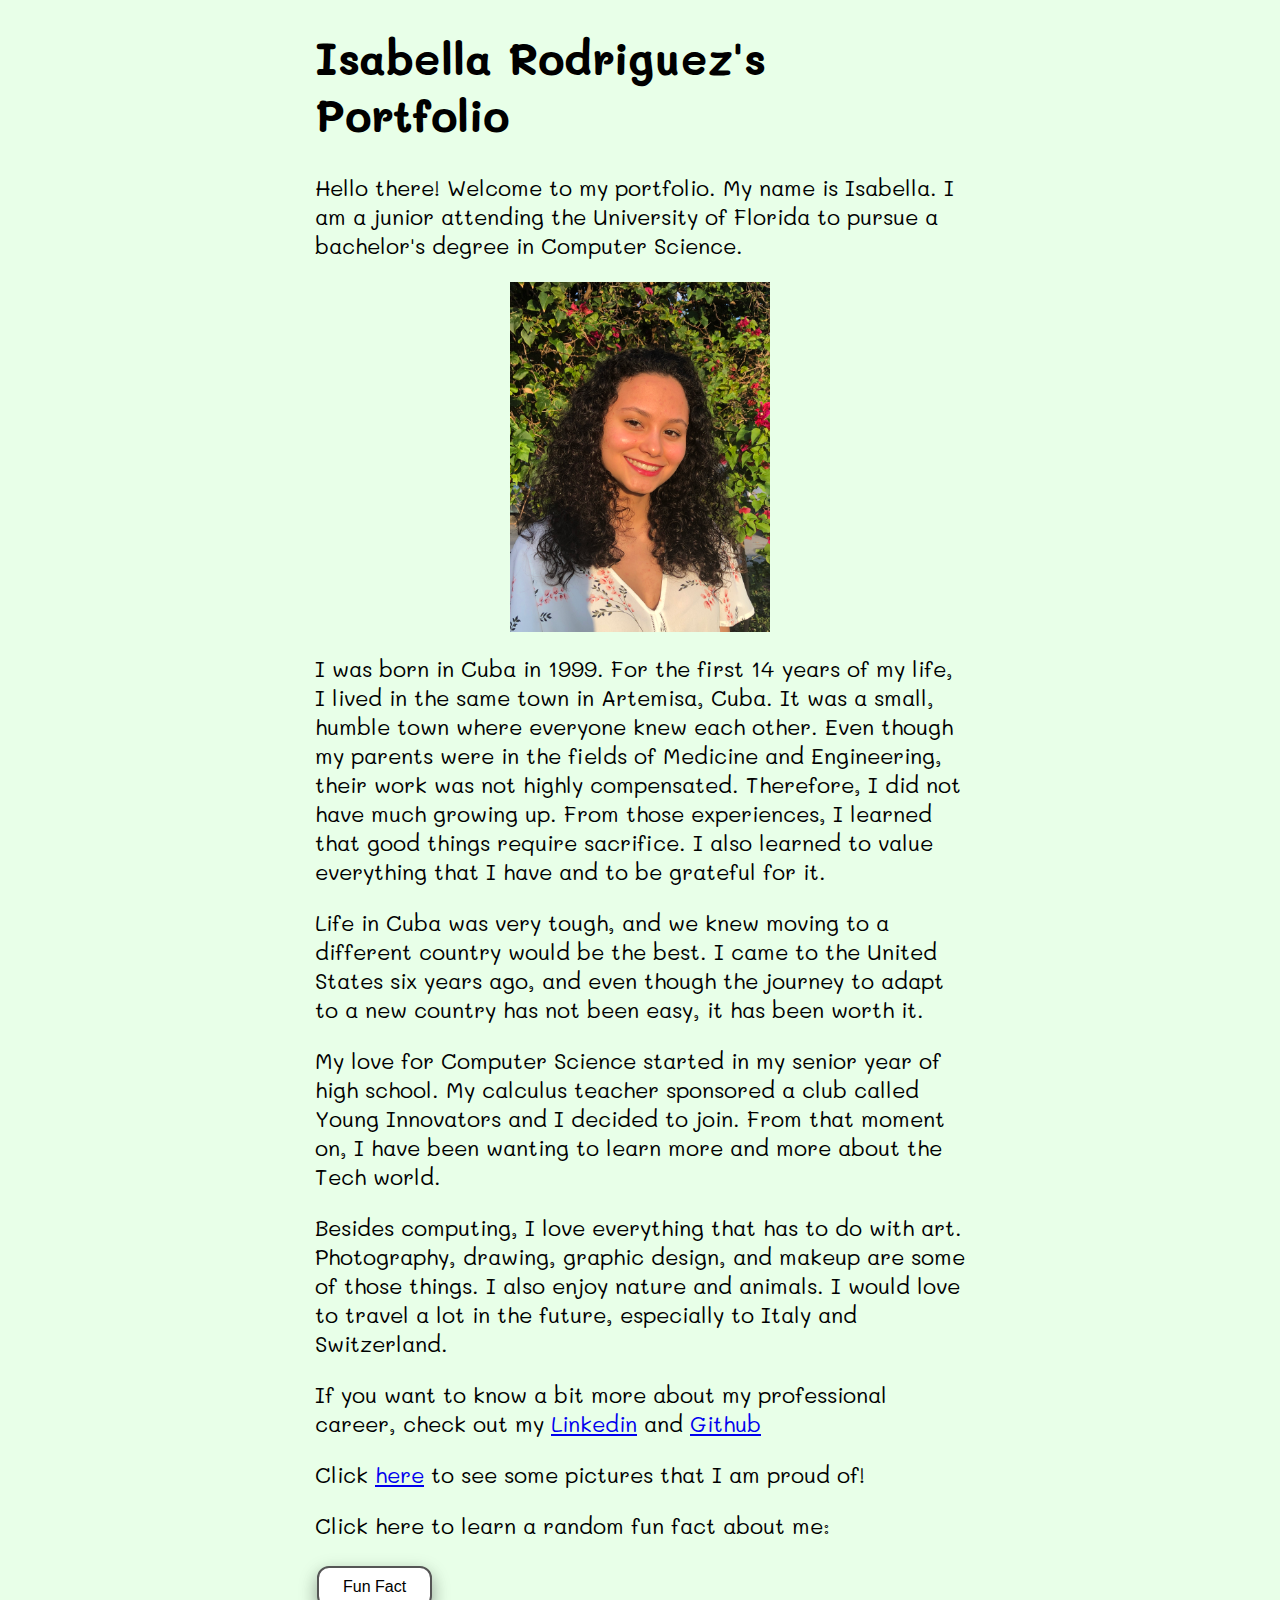
==== portfolio/src/main/webapp/index.html @ cf54c0b4 "Change random fact button to different style" ====
<!DOCTYPE html>
<html>
  <head>
    <link href='https://fonts.googleapis.com/css?family=Mali' rel='stylesheet'>
    <style>
        body {
        background-color: rgba(179, 255, 179, 0.3);
        font-family:'Mali';font-size: 22px;
        }
    </style>
    <meta charset="UTF-8">
    <title>My Portfolio</title>
    <link rel="stylesheet" href="style.css">
    <script src="script.js"></script>
  </head>
  <body>
    <div id="content">
      <h1>Isabella Rodriguez's Portfolio</h1>
      <p>Hello there! Welcome to my portfolio. My name is Isabella. I am a junior attending the University of Florida to pursue a bachelor's degree in Computer Science.</p>
      <img src="images/Isabella.jpg" width="260" height="350" class="center"/>
      <p>I was born in Cuba in 1999. For the first 14 years of my life, I lived in the same town in Artemisa, Cuba. It was a small, humble town where everyone knew each other. Even though my parents were in the fields of Medicine and Engineering, their work was not highly compensated. Therefore, I did not have much growing up. From those experiences, I learned that good things require sacrifice. I also learned to value everything that I have and to be grateful for it.</p>  
      <p>Life in Cuba was very tough, and we knew moving to a different country would be the best. I came to the United States six years ago, and even though the journey to adapt to a new country has not been easy, it has been worth it.</p>
      <p>My love for Computer Science started in my senior year of high school. My calculus teacher sponsored a club called Young Innovators and I decided to join. From that moment on, I have been wanting to learn more and more about the Tech world.</p>
      <p>Besides computing, I love everything that has to do with art. Photography, drawing, graphic design, and makeup are some of those things. I also enjoy nature and animals. I would love to travel a lot in the future, especially to Italy and Switzerland.</p>  
      <p>If you want to know a bit more about my professional career, check out my <a href="https://www.linkedin.com/in/isabella-rodriguez-cruz-00ba39194">Linkedin</a> and <a href="https://github.com/IsabellaRC">Github</a></p>
      <p>Click <a href="images.html">here</a> to see some pictures that I am proud of!</p>
      <p>Click here to learn a random fun fact about me:</p>
      <button class="button button1" onclick="addRandomGreeting()">Fun Fact</button>
      <div id="greeting-container"></div>
    </div>
  </body>
</html>
---- portfolio/src/main/webapp/style.css ----
#content {
  margin-left: auto;
  margin-right: auto;
  width: 650px;
}

#greeting-container {
  margin-top: 20px;
}

.image-thumbnails {
  display: flex;
  flex-wrap: wrap;
  justify-content: center;
}

.image-thumbnails img {
  margin: 10px;
  max-height: 200px;
  max-width: 200px;
}

.image-thumbnails img:hover {
  border: thick solid rgba(245, 229, 6, 0.719);
}

.center {
  display: block;
  margin-left: auto;
  margin-right: auto;
}

.button {
  background-color: rgb(15, 22, 15); /* Green */
  border: none;
  color: white;
  padding: 10px 24px;
  text-align: center;
  text-decoration: none;
  display: inline-block;
  font-size: 16px;
  margin: 4px 2px;
  transition-duration: 0.4s;
  cursor: pointer;
  border-radius: 12px;
}

.button1 {
  background-color: white;
  color: black;
  border: 2px solid #555555;
  box-shadow: 0 8px 16px 0 rgba(0,0,0,0.2), 0 6px 20px 0 rgba(0,0,0,0.19);
}

.button1:hover {
  background-color: #555555;
  color: rgba(179, 255, 179);
}

div.polaroid {
  width: 80%;
  background-color: white;
  box-shadow: 0 4px 8px 0 rgba(0, 0, 0, 0.2), 0 6px 20px 0 rgba(0, 0, 0, 0.19);
  margin-bottom: 25px;
}

div.container {
  text-align: center;
  padding: 10px 20px;
}
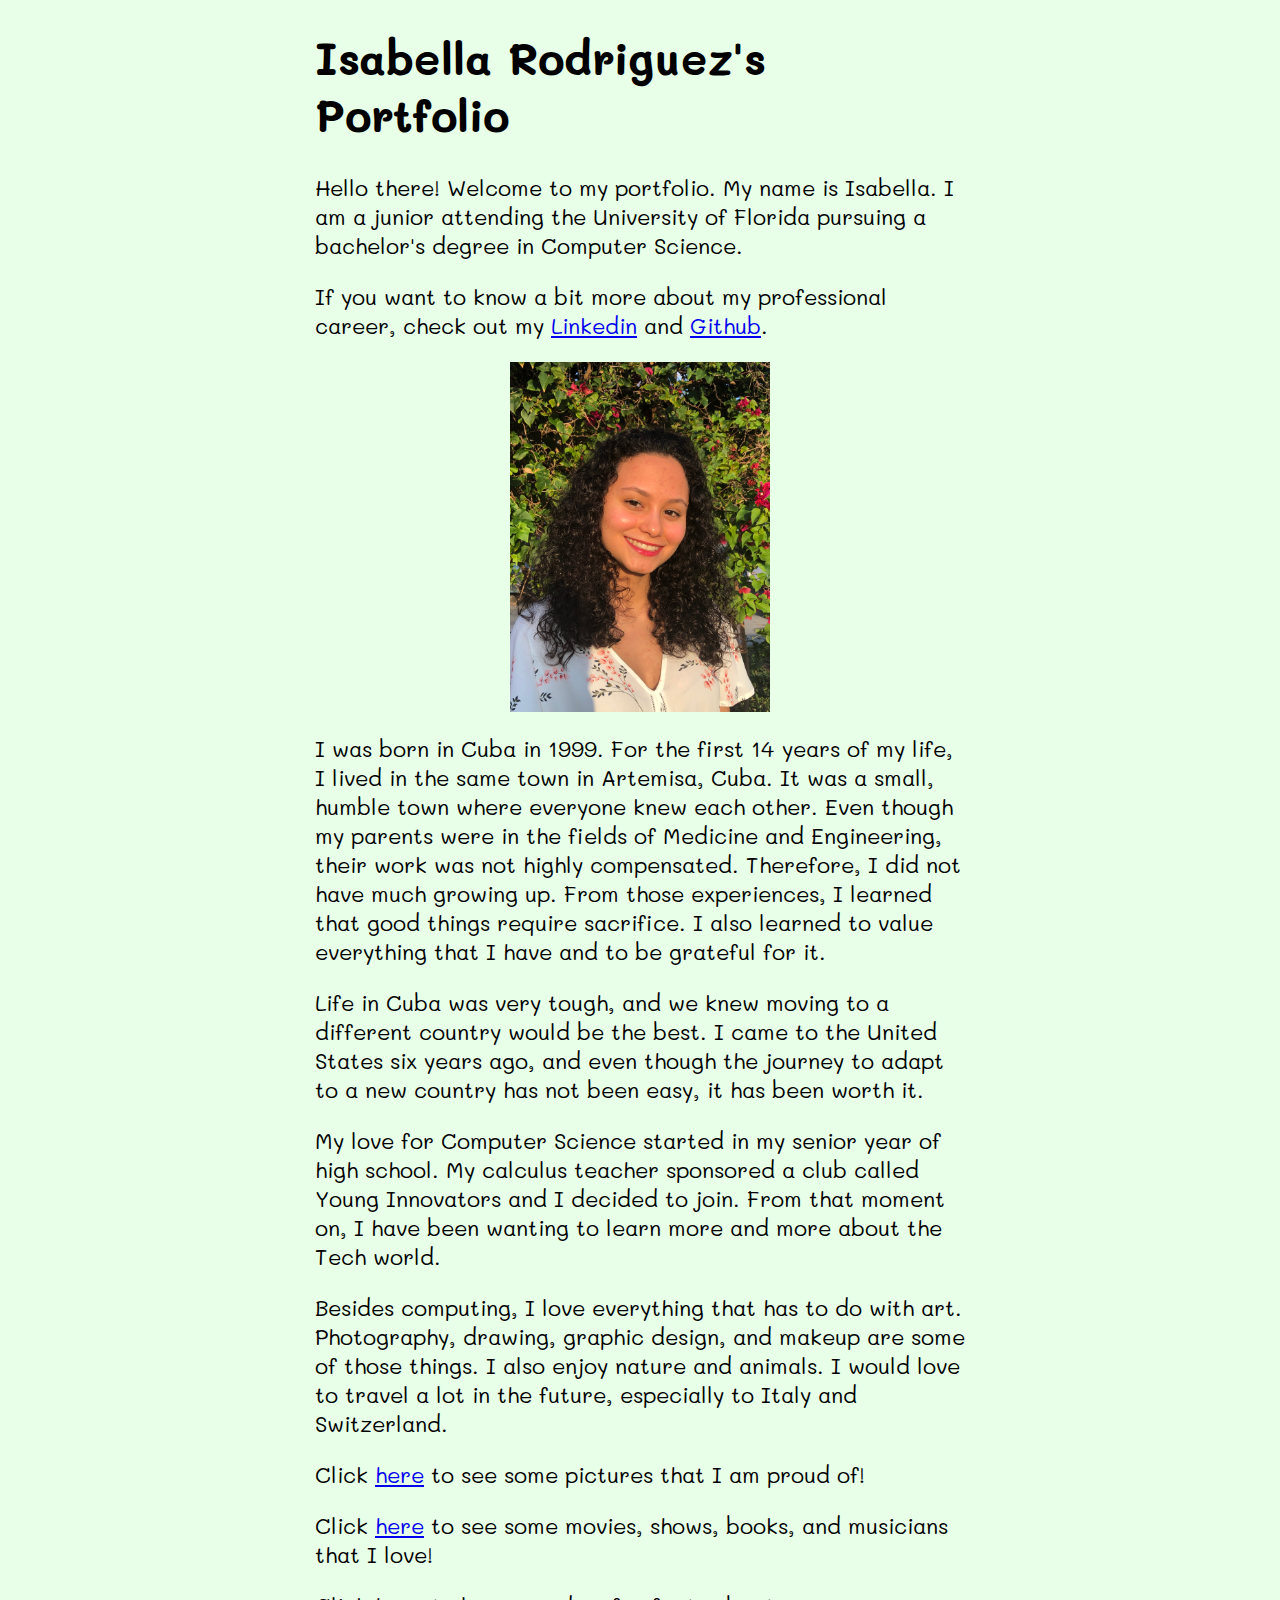
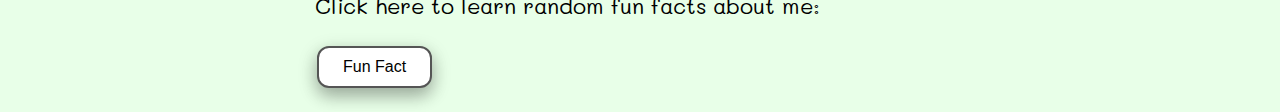
==== commit 177802bd: "Add 'favorite things' page with images" ====
--- a/portfolio/src/main/webapp/index.html
+++ b/portfolio/src/main/webapp/index.html
@@ -16,15 +16,16 @@
   <body>
     <div id="content">
       <h1>Isabella Rodriguez's Portfolio</h1>
-      <p>Hello there! Welcome to my portfolio. My name is Isabella. I am a junior attending the University of Florida to pursue a bachelor's degree in Computer Science.</p>
+      <p>Hello there! Welcome to my portfolio. My name is Isabella. I am a junior attending the University of Florida pursuing a bachelor's degree in Computer Science.</p>
+      <p>If you want to know a bit more about my professional career, check out my <a href="https://www.linkedin.com/in/isabella-rodriguez-cruz-00ba39194">Linkedin</a> and <a href="https://github.com/IsabellaRC">Github</a>.</p>
       <img src="images/Isabella.jpg" width="260" height="350" class="center"/>
       <p>I was born in Cuba in 1999. For the first 14 years of my life, I lived in the same town in Artemisa, Cuba. It was a small, humble town where everyone knew each other. Even though my parents were in the fields of Medicine and Engineering, their work was not highly compensated. Therefore, I did not have much growing up. From those experiences, I learned that good things require sacrifice. I also learned to value everything that I have and to be grateful for it.</p>  
       <p>Life in Cuba was very tough, and we knew moving to a different country would be the best. I came to the United States six years ago, and even though the journey to adapt to a new country has not been easy, it has been worth it.</p>
       <p>My love for Computer Science started in my senior year of high school. My calculus teacher sponsored a club called Young Innovators and I decided to join. From that moment on, I have been wanting to learn more and more about the Tech world.</p>
       <p>Besides computing, I love everything that has to do with art. Photography, drawing, graphic design, and makeup are some of those things. I also enjoy nature and animals. I would love to travel a lot in the future, especially to Italy and Switzerland.</p>  
-      <p>If you want to know a bit more about my professional career, check out my <a href="https://www.linkedin.com/in/isabella-rodriguez-cruz-00ba39194">Linkedin</a> and <a href="https://github.com/IsabellaRC">Github</a></p>
       <p>Click <a href="images.html">here</a> to see some pictures that I am proud of!</p>
-      <p>Click here to learn a random fun fact about me:</p>
+      <p>Click <a href="favorites.html">here</a> to see some movies, shows, books, and musicians that I love!</p>
+      <p>Click here to learn random fun facts about me:</p>
       <button class="button button1" onclick="addRandomGreeting()">Fun Fact</button>
       <div id="greeting-container"></div>
     </div>
--- a/portfolio/src/main/webapp/style.css
+++ b/portfolio/src/main/webapp/style.css
@@ -21,7 +21,7 @@
 }
 
 .image-thumbnails img:hover {
-  border: thick solid rgba(245, 229, 6, 0.719);
+  border: thick solid rgba(15, 182, 71, 0.938);
 }
 
 .center {
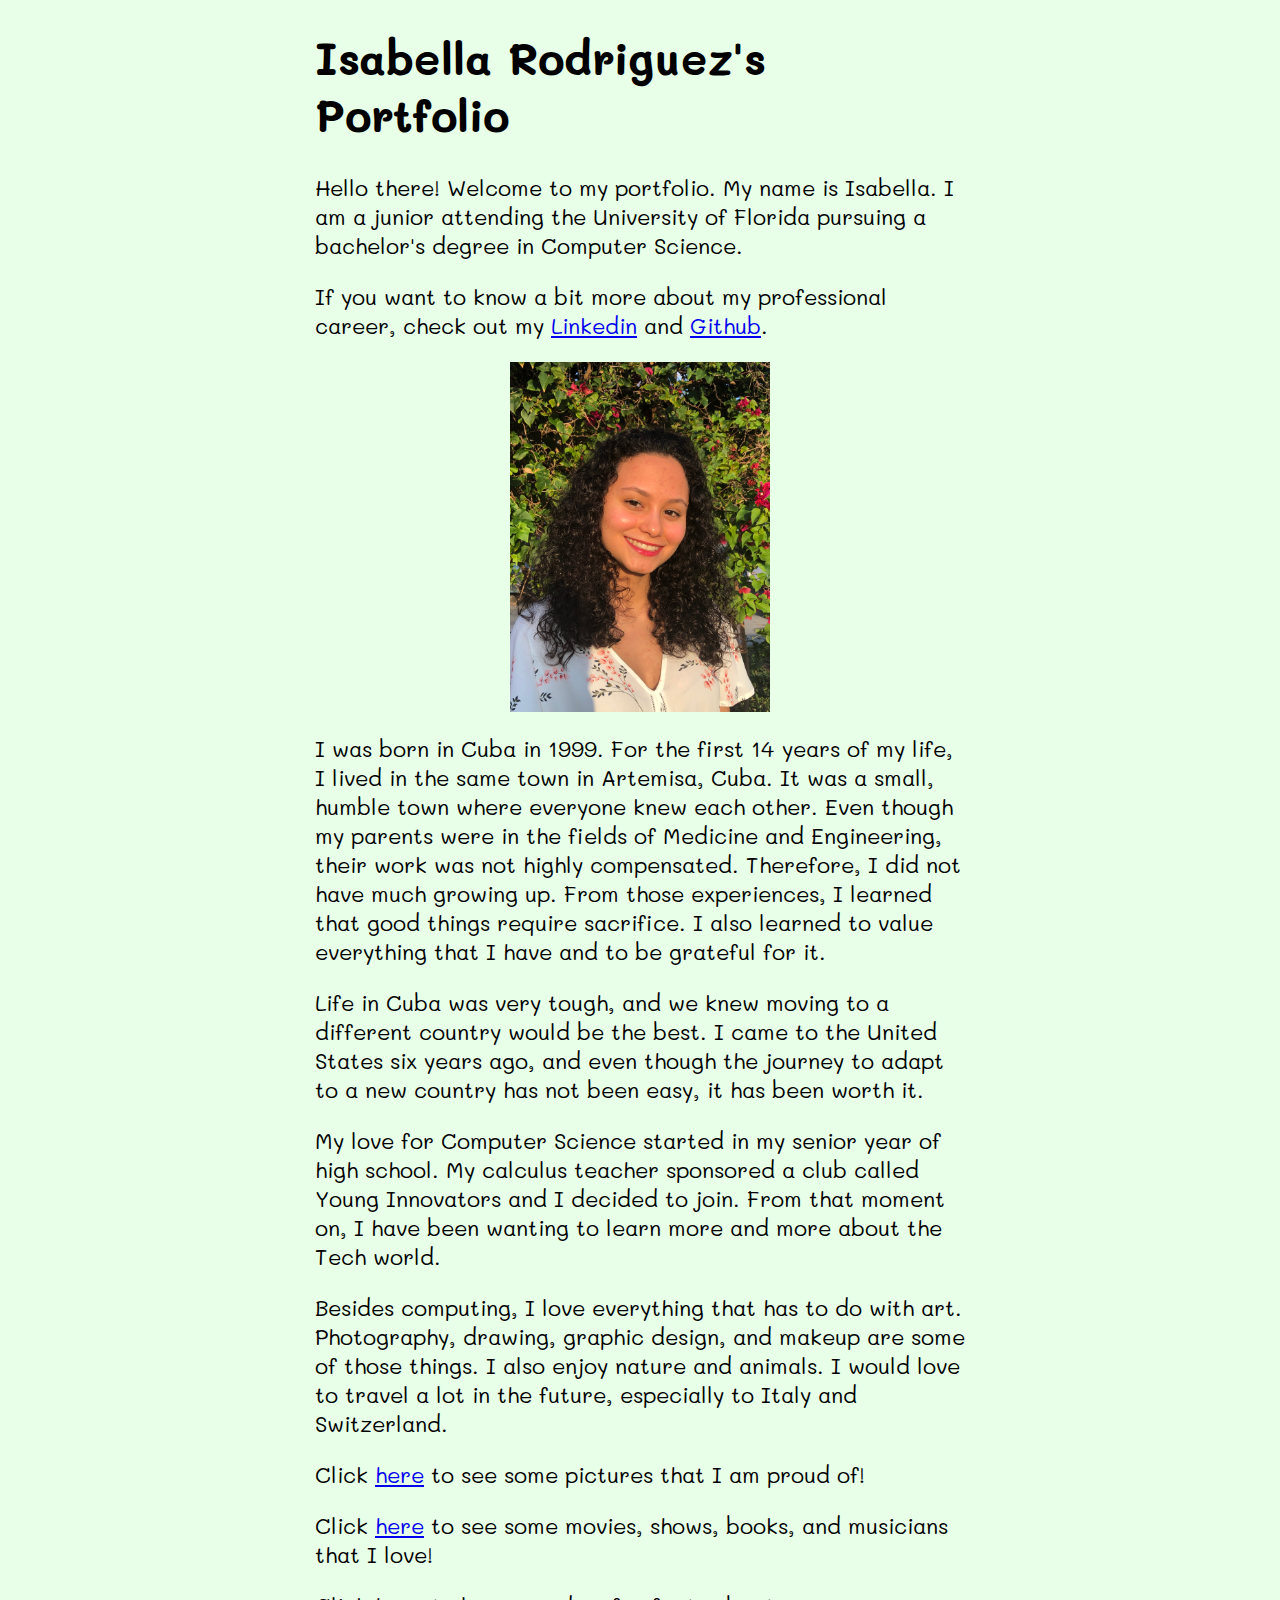
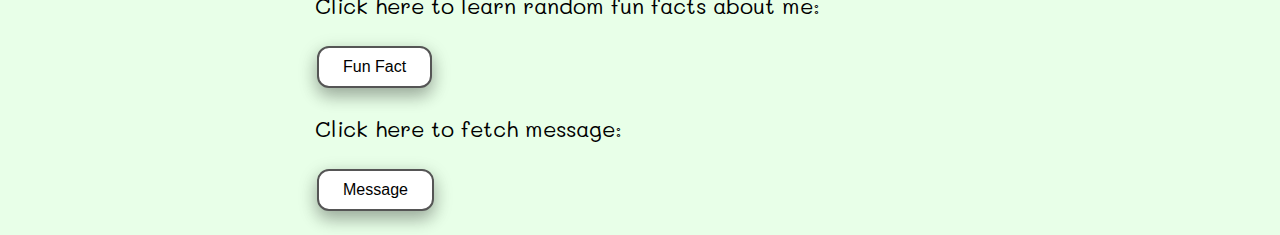
==== commit 8c2082c7: "Modify index.html and script.js to fecth message from server" ====
--- a/portfolio/src/main/webapp/index.html
+++ b/portfolio/src/main/webapp/index.html
@@ -27,6 +27,8 @@
       <p>Click <a href="favorites.html">here</a> to see some movies, shows, books, and musicians that I love!</p>
       <p>Click here to learn random fun facts about me:</p>
       <button class="button button1" onclick="addRandomGreeting()">Fun Fact</button>
+      <p>Click here to fetch message:</p>
+      <button class="button button1" onclick="getMessage()">Message</button>
       <div id="greeting-container"></div>
     </div>
   </body>
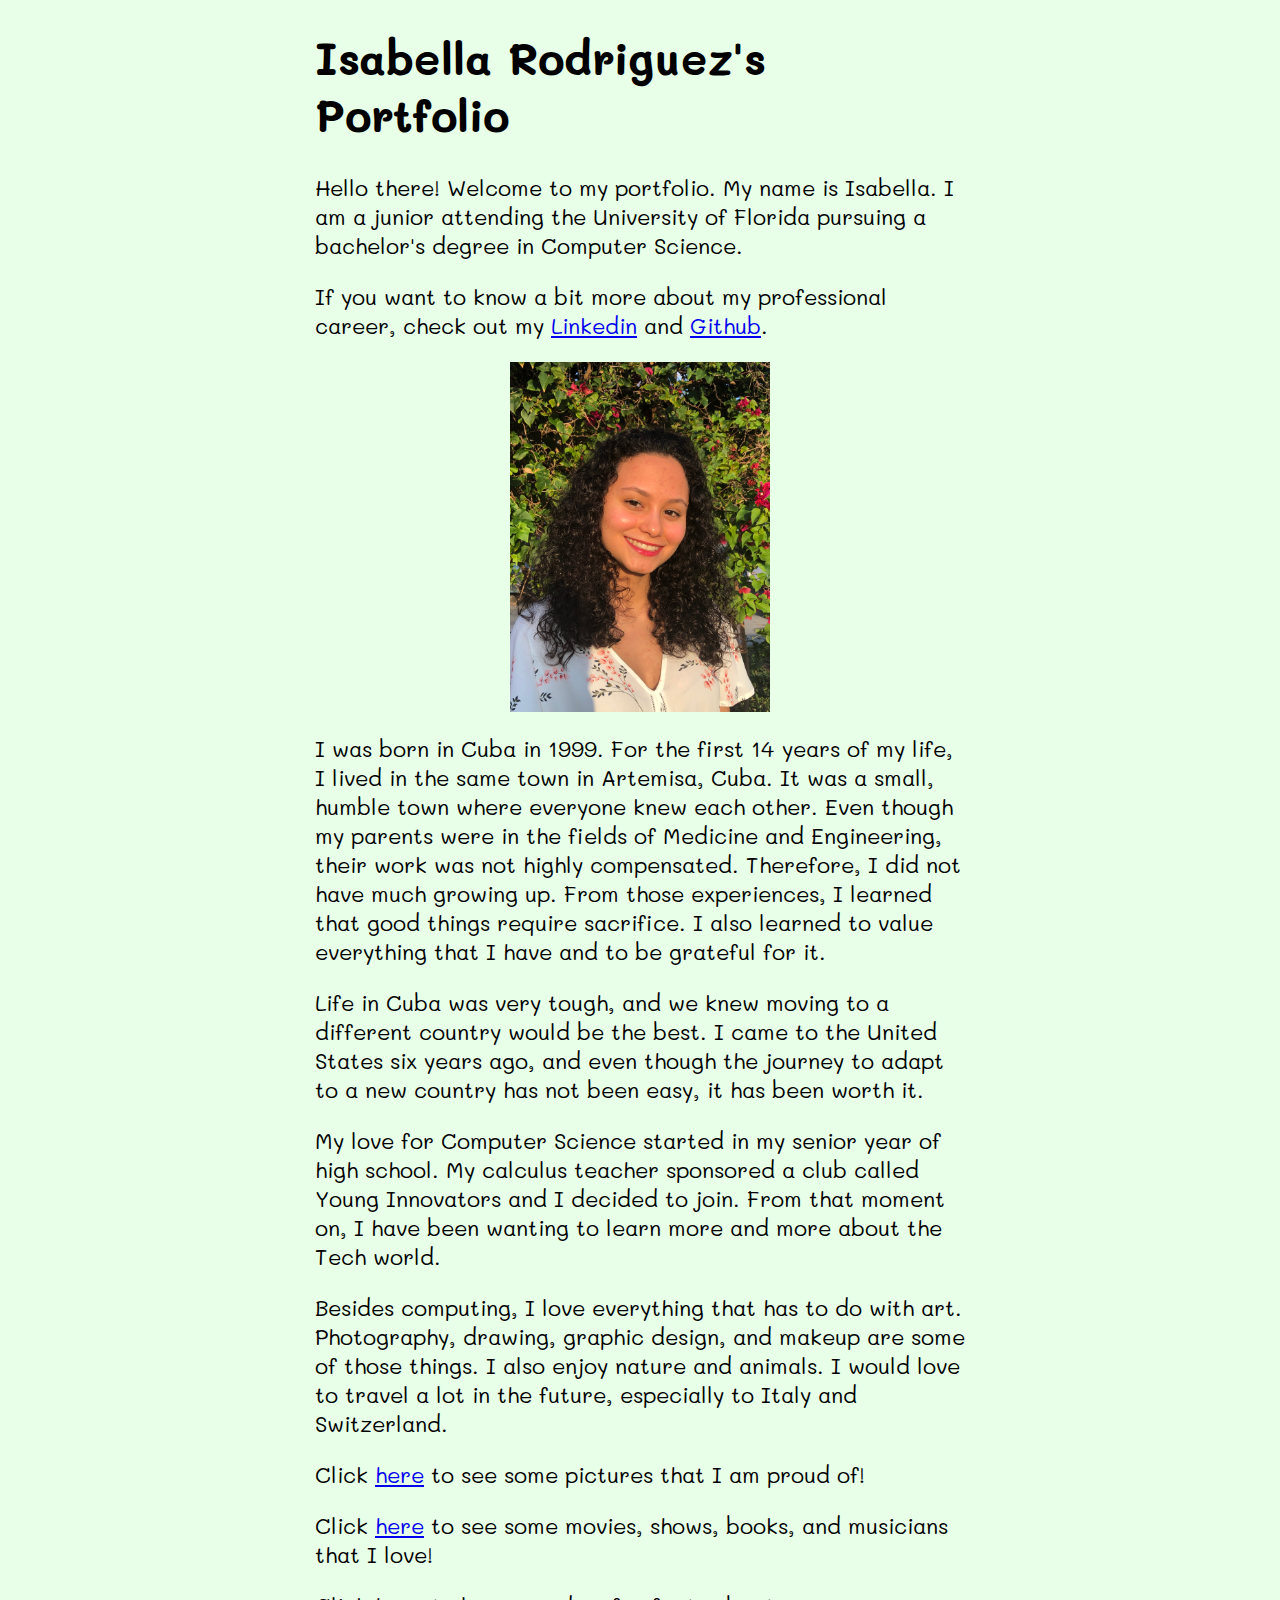
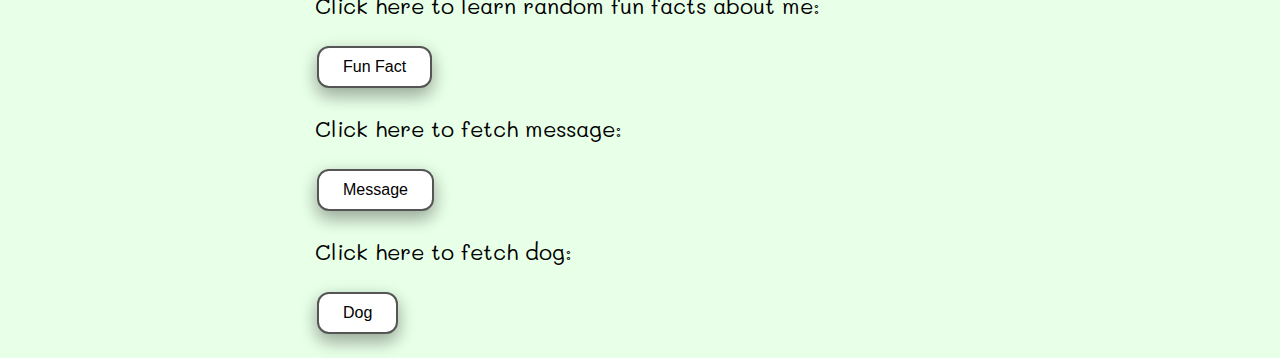
==== commit c7338120: "add fetch button to fetch json string from server and parse it" ====
--- a/portfolio/src/main/webapp/index.html
+++ b/portfolio/src/main/webapp/index.html
@@ -29,6 +29,8 @@
       <button class="button button1" onclick="addRandomGreeting()">Fun Fact</button>
       <p>Click here to fetch message:</p>
       <button class="button button1" onclick="getMessage()">Message</button>
+      <p>Click here to fetch dog:</p>
+      <button class="button button1" onclick="fetchFromServer()">Dog</button>
       <div id="greeting-container"></div>
     </div>
   </body>
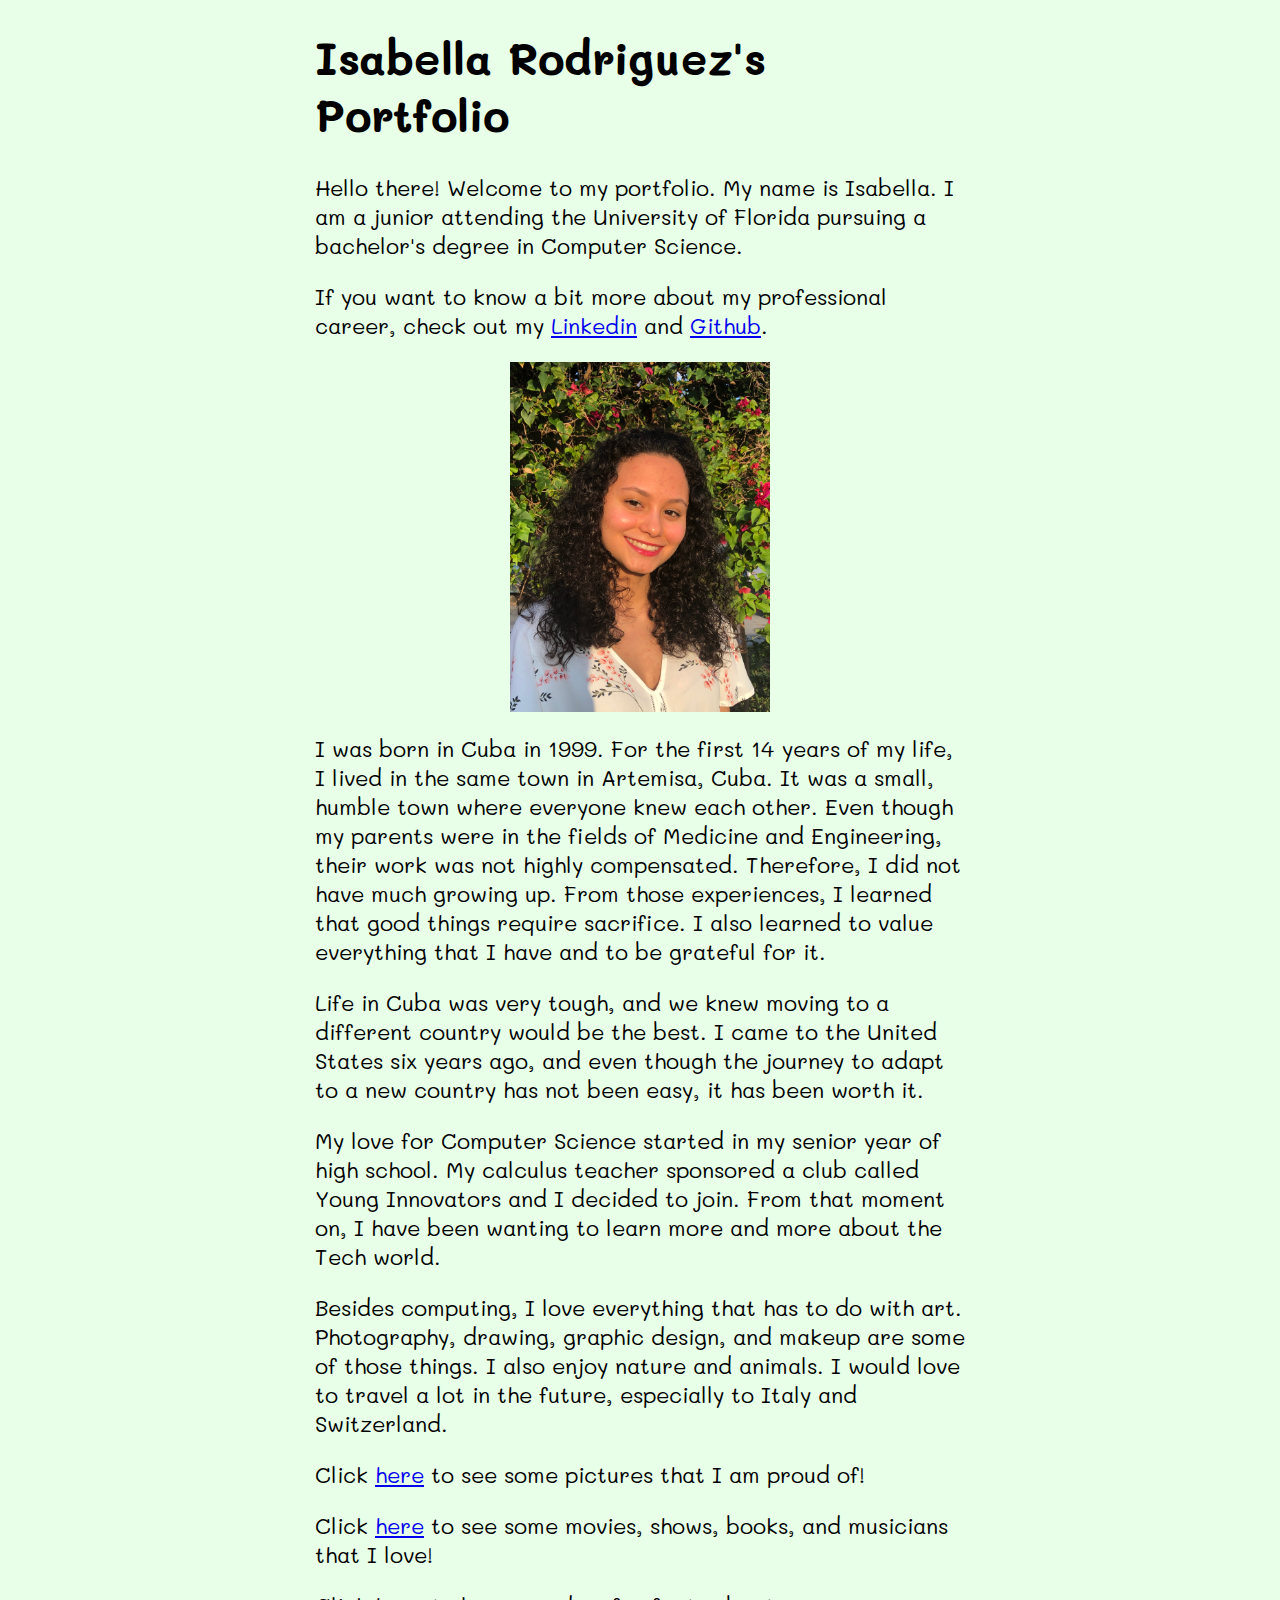
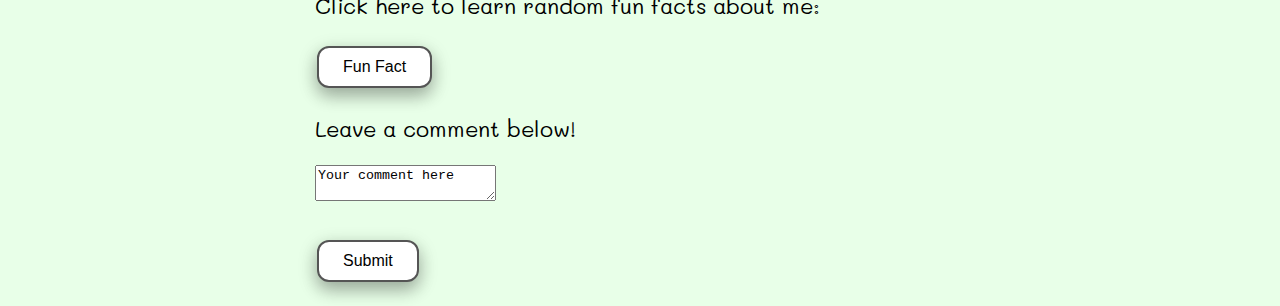
==== commit 2e5fb6a8: "Add comment feature to portfolio by modifying index.html and DataServlet.java" ====
--- a/portfolio/src/main/webapp/index.html
+++ b/portfolio/src/main/webapp/index.html
@@ -27,11 +27,13 @@
       <p>Click <a href="favorites.html">here</a> to see some movies, shows, books, and musicians that I love!</p>
       <p>Click here to learn random fun facts about me:</p>
       <button class="button button1" onclick="addRandomGreeting()">Fun Fact</button>
-      <p>Click here to fetch message:</p>
-      <button class="button button1" onclick="getMessage()">Message</button>
-      <p>Click here to fetch dog:</p>
-      <button class="button button1" onclick="fetchFromServer()">Dog</button>
+    <form action="/data" method="POST">
+      <p>Leave a comment below!</p>
+      <textarea name="text-input">Your comment here</textarea>
+      <br/><br/>
+      <input type="submit" class="button button1"/>
       <div id="greeting-container"></div>
     </div>
+    </form>
   </body>
 </html>
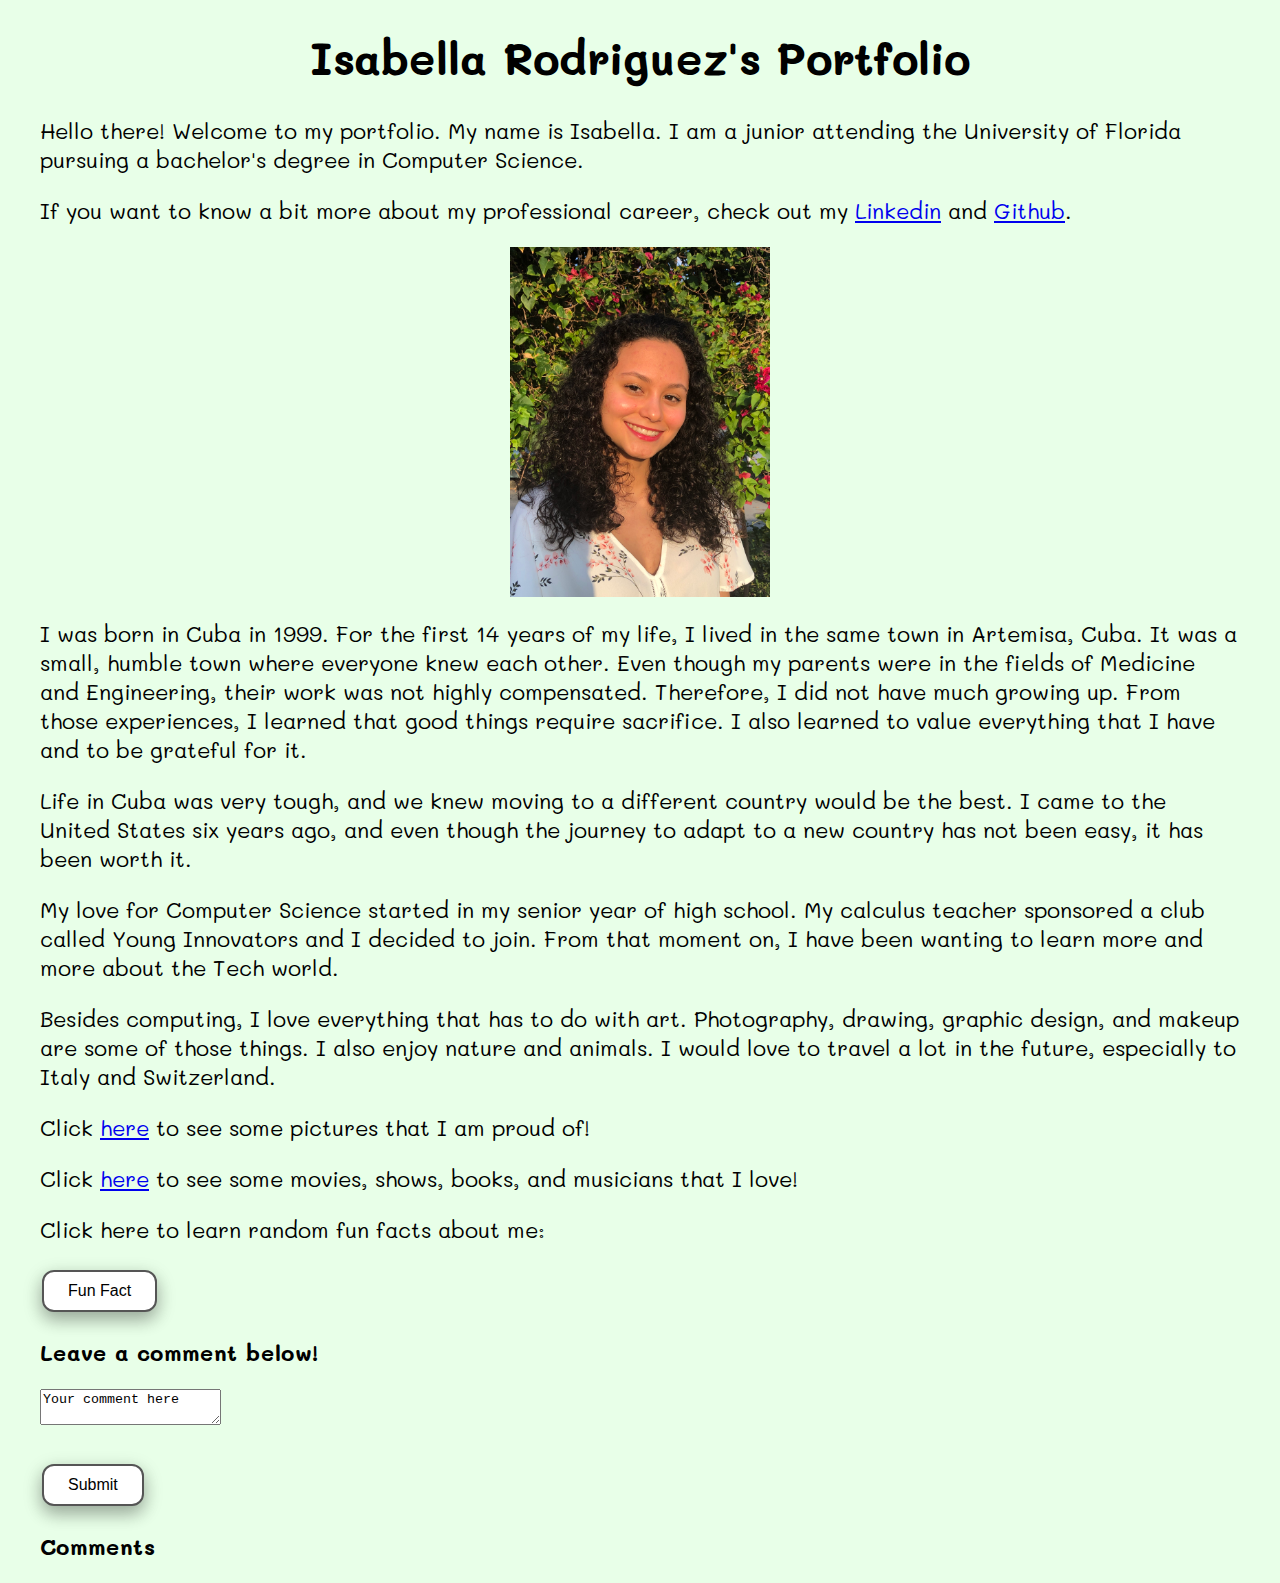
==== commit 19607873: "Center title" ====
--- a/portfolio/src/main/webapp/index.html
+++ b/portfolio/src/main/webapp/index.html
@@ -9,13 +9,13 @@
         }
     </style>
     <meta charset="UTF-8">
-    <title>My Portfolio</title>
+    <title>Isabella's Portfolio</title>
     <link rel="stylesheet" href="style.css">
     <script src="script.js"></script>
   </head>
-  <body>
+  <body onload="fetchFromServer()">
     <div id="content">
-      <h1>Isabella Rodriguez's Portfolio</h1>
+      <h1><center>Isabella Rodriguez's Portfolio</center></h1>
       <p>Hello there! Welcome to my portfolio. My name is Isabella. I am a junior attending the University of Florida pursuing a bachelor's degree in Computer Science.</p>
       <p>If you want to know a bit more about my professional career, check out my <a href="https://www.linkedin.com/in/isabella-rodriguez-cruz-00ba39194">Linkedin</a> and <a href="https://github.com/IsabellaRC">Github</a>.</p>
       <img src="images/Isabella.jpg" width="260" height="350" class="center"/>
@@ -28,10 +28,11 @@
       <p>Click here to learn random fun facts about me:</p>
       <button class="button button1" onclick="addRandomGreeting()">Fun Fact</button>
     <form action="/data" method="POST">
-      <p>Leave a comment below!</p>
+      <p><b>Leave a comment below!</b></p>
       <textarea name="text-input">Your comment here</textarea>
       <br/><br/>
       <input type="submit" class="button button1"/>
+      <p><b>Comments</b></p>
       <div id="greeting-container"></div>
     </div>
     </form>
--- a/portfolio/src/main/webapp/style.css
+++ b/portfolio/src/main/webapp/style.css
@@ -1,7 +1,7 @@
 #content {
   margin-left: auto;
   margin-right: auto;
-  width: 650px;
+  width: 1200px;
 }
 
 #greeting-container {
@@ -67,4 +67,21 @@
 div.container {
   text-align: center;
   padding: 10px 20px;
+}
+
+.comment span {
+  flex-grow: 1;
+}
+
+.textarea {
+    border: 1px solid #888;
+}
+
+.comment {
+  border: thin solid black;
+  border-radius: 12px;
+  display: flex;
+  margin: 10px;
+  padding: 10px;
+  width: 300px;
 }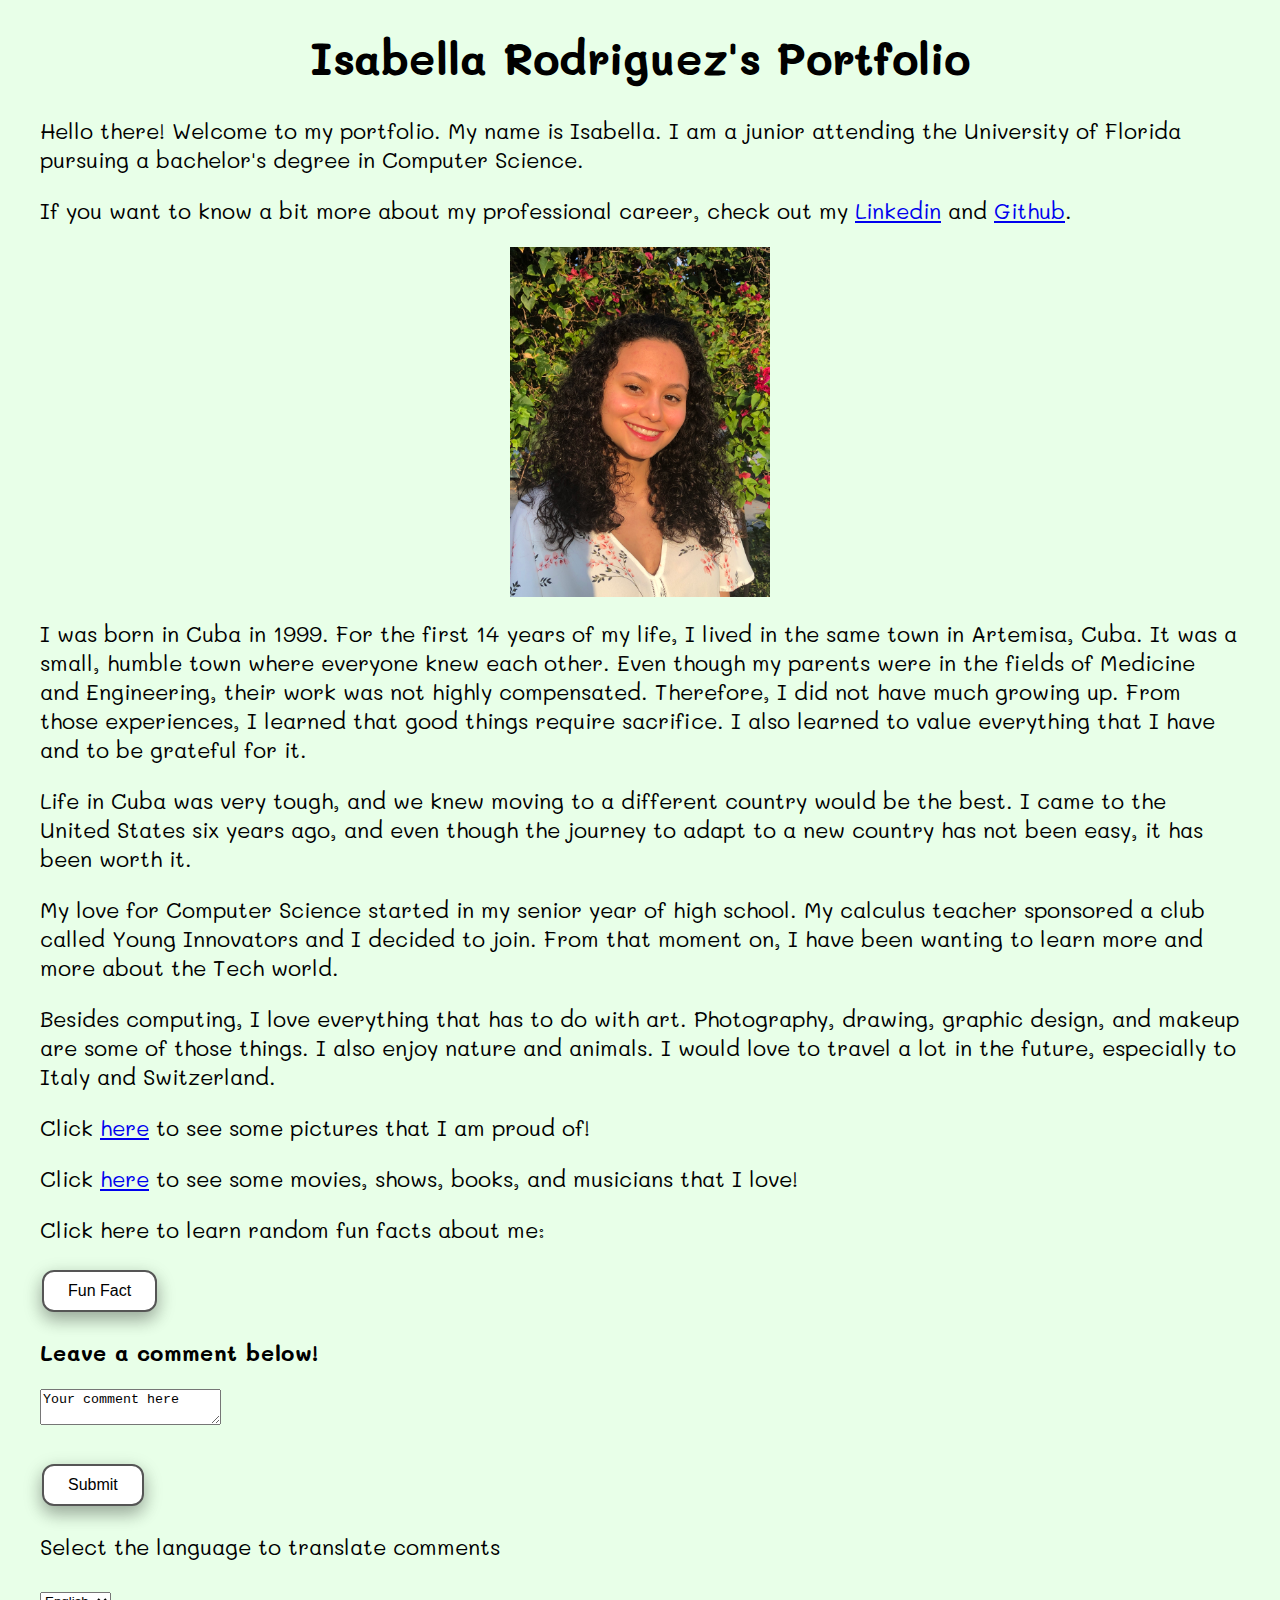
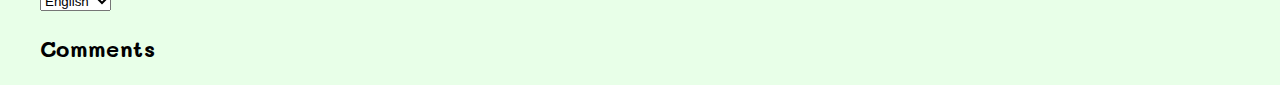
==== commit cfac0e3e: "Add language dropdown, send GET request when user changes dropdown" ====
--- a/portfolio/src/main/webapp/index.html
+++ b/portfolio/src/main/webapp/index.html
@@ -32,9 +32,15 @@
       <textarea name="text-input">Your comment here</textarea>
       <br/><br/>
       <input type="submit" class="button button1"/>
+      </form>
+      <p> Select the language to translate comments </p>
+    <select id="language" onchange="getMessage(this)">
+      <option value="en">English</option>
+      <option value="es">Spanish</option>
+      <option value="hi">Hindi</option>
+    </select>
       <p><b>Comments</b></p>
       <div id="greeting-container"></div>
     </div>
-    </form>
   </body>
 </html>
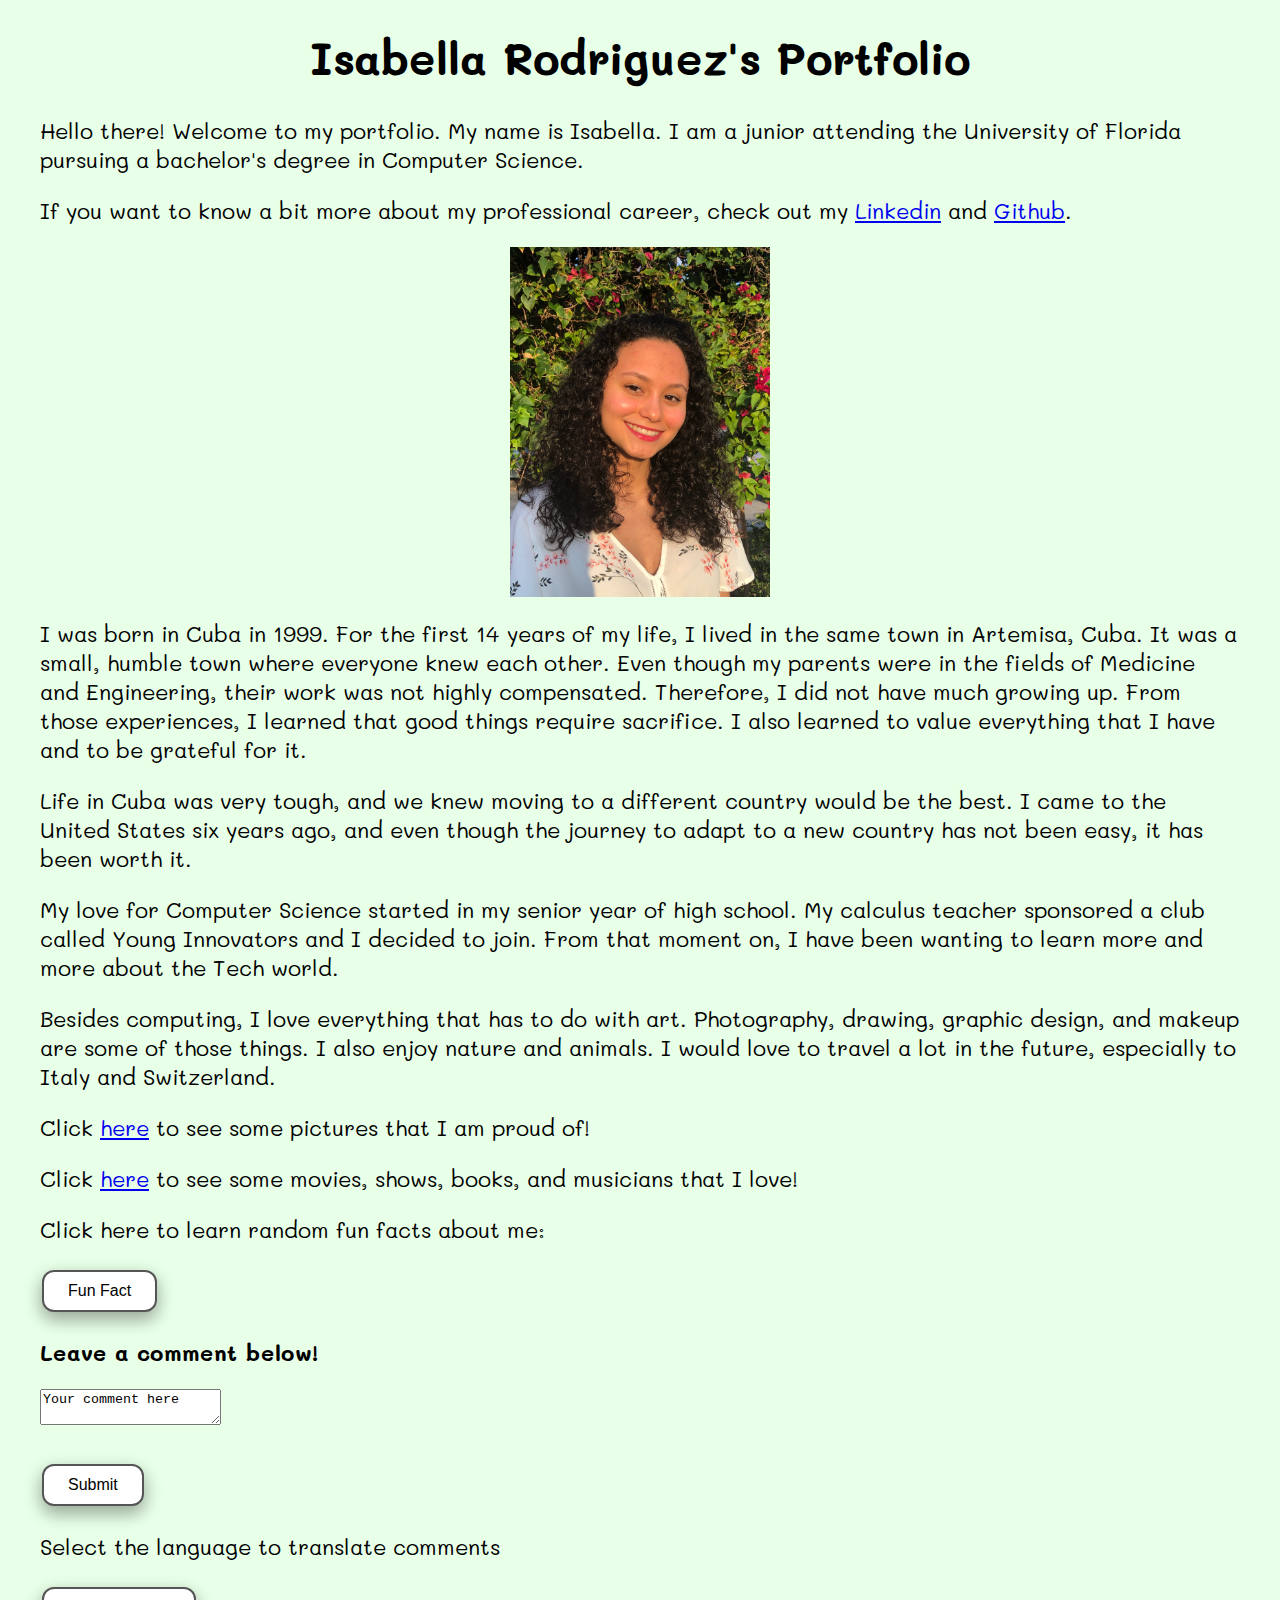
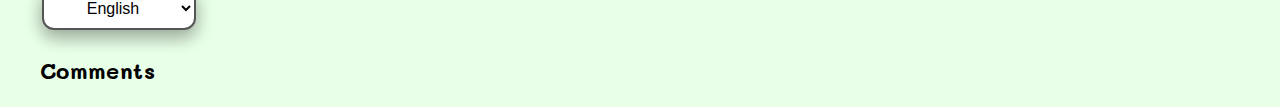
==== commit e8b409f5: "Implement translation of comments" ====
--- a/portfolio/src/main/webapp/index.html
+++ b/portfolio/src/main/webapp/index.html
@@ -27,18 +27,24 @@
       <p>Click <a href="favorites.html">here</a> to see some movies, shows, books, and musicians that I love!</p>
       <p>Click here to learn random fun facts about me:</p>
       <button class="button button1" onclick="addRandomGreeting()">Fun Fact</button>
-    <form action="/data" method="POST">
-      <p><b>Leave a comment below!</b></p>
-      <textarea name="text-input">Your comment here</textarea>
-      <br/><br/>
-      <input type="submit" class="button button1"/>
+      <form action="/data" method="POST">
+        <p><b>Leave a comment below!</b></p>
+        <textarea name="text-input">Your comment here</textarea>
+        <br/><br/>
+        <input type="submit" class="button button1"/>
       </form>
       <p> Select the language to translate comments </p>
-    <select id="language" onchange="getMessage(this)">
-      <option value="en">English</option>
-      <option value="es">Spanish</option>
-      <option value="hi">Hindi</option>
-    </select>
+      <select id="language" onchange="getMessage(this)" class="button button1">
+        <option value="en">English</option>
+        <option value="es">Spanish</option>
+        <option value="hi">Hindi</option>
+        <option value="pt">Portuguese</option>
+        <option value="it">Italian</option>
+        <option value="fr">French</option>
+        <option value="ht">Creole</option>
+        <option value="he">Hebrew</option>
+        <option value="ja">Japanese</option>
+      </select>
       <p><b>Comments</b></p>
       <div id="greeting-container"></div>
     </div>
